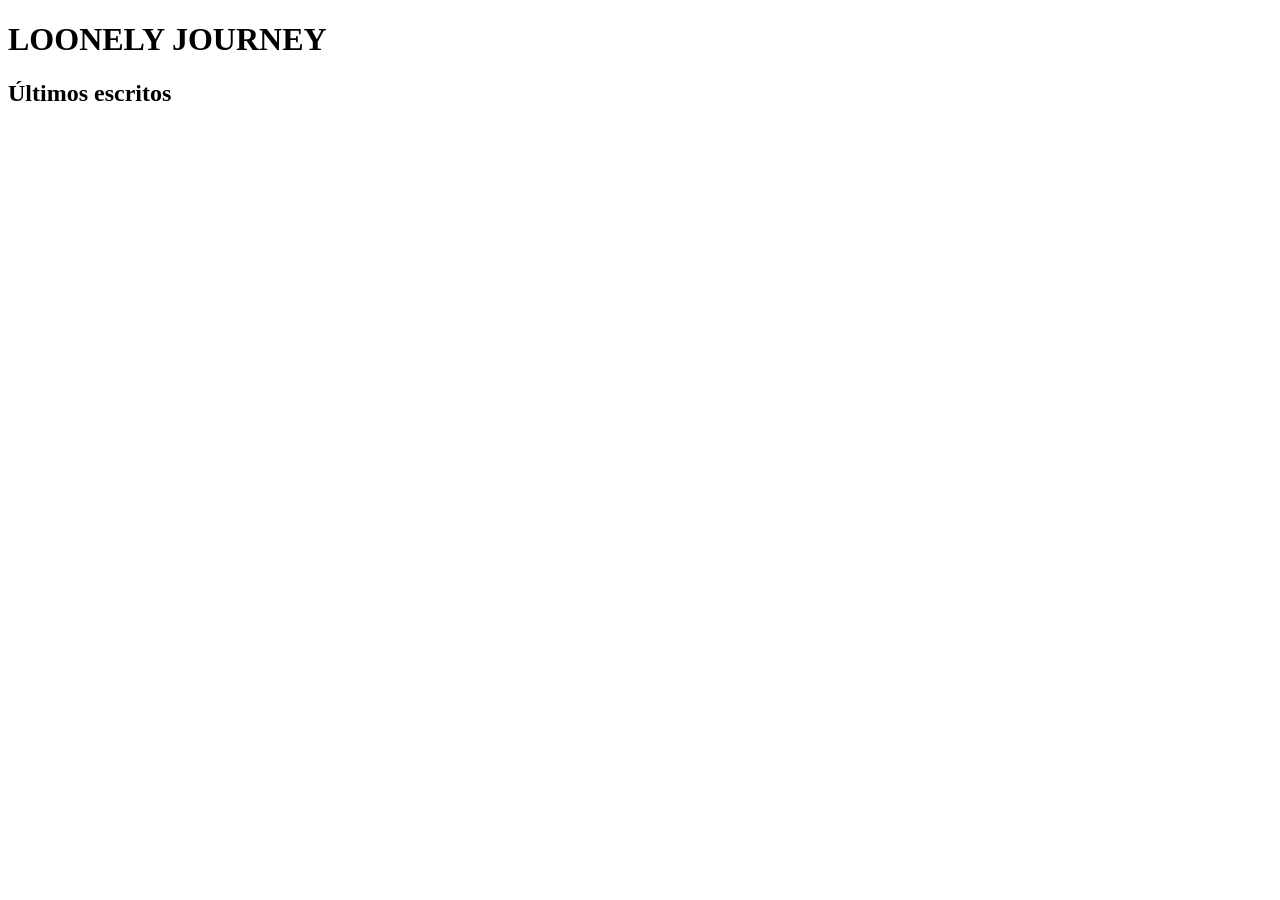
==== index.html @ 9d681a2d "Update index.html" ====
<!DOCTYPE html>
<html lang="es">
<head>
  <meta charset="UTF-8">
  <meta name="viewport" content="width=device-width, initial-scale=1.0">
  <title>Loonely Journey</title>
  <link rel="stylesheet" href="style.css">
</head>
<body>

  <header class="site-header">
    <h1 class="logo-text">LOONELY JOURNEY</h1>
  </header>

  <main class="home-container">
    <h2 class="section-title">Últimos escritos</h2>
    <div id="posts-list" class="posts-list">
      <!-- Aquí más adelante generaremos las tarjetas automáticamente con app.js -->
    </div>
  </main>

</body>
</html>
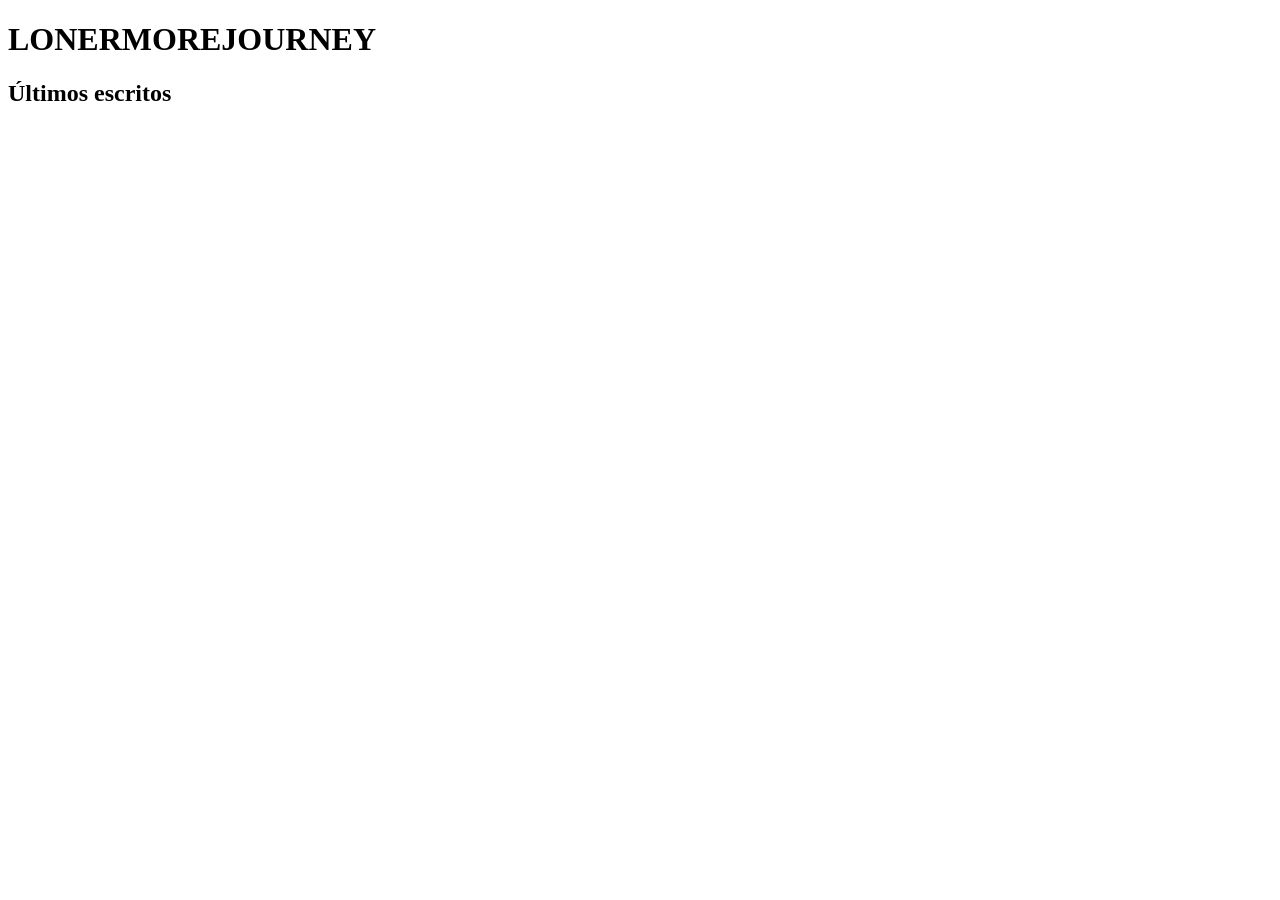
==== commit 666b3608: "Update index.html" ====
--- a/index.html
+++ b/index.html
@@ -3,13 +3,13 @@
 <head>
   <meta charset="UTF-8">
   <meta name="viewport" content="width=device-width, initial-scale=1.0">
-  <title>Loonely Journey</title>
+  <title>Lonermorejourney</title>
   <link rel="stylesheet" href="style.css">
 </head>
 <body>
 
   <header class="site-header">
-    <h1 class="logo-text">LOONELY JOURNEY</h1>
+    <h1 class="logo-text">LONERMOREJOURNEY</h1>
   </header>
 
   <main class="home-container">
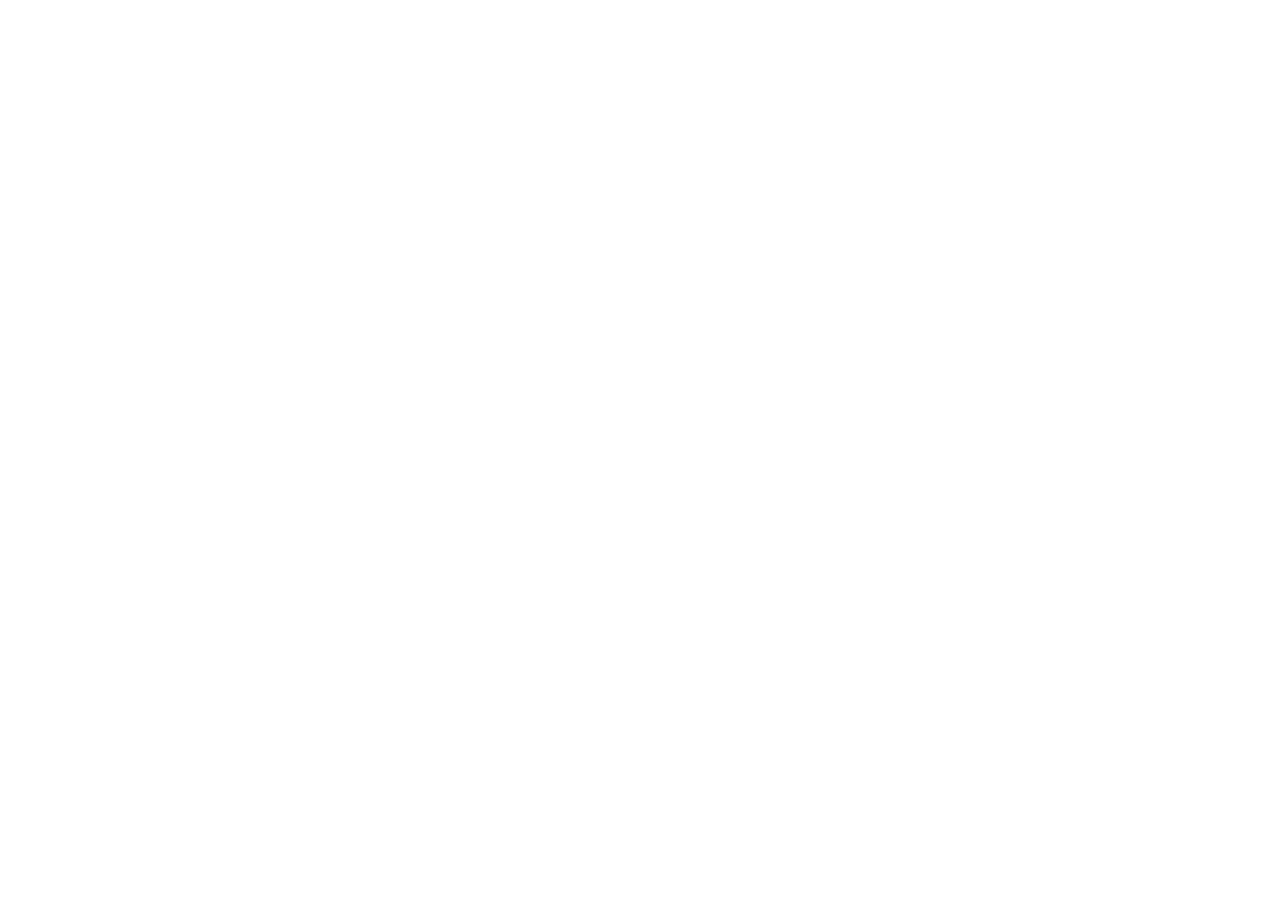
==== commit 8eed28ee: "Update index.html" ====
--- a/index.html
+++ b/index.html
@@ -8,12 +8,7 @@
 </head>
 <body>
 
-  <header class="site-header">
-    <h1 class="logo-text">LONERMOREJOURNEY</h1>
-  </header>
-
   <main class="home-container">
-    <h2 class="section-title">Últimos escritos</h2>
     <div id="posts-list" class="posts-list">
       <!-- Aquí más adelante generaremos las tarjetas automáticamente con app.js -->
     </div>
--- a/style.css
+++ b/style.css
@@ -0,0 +1,45 @@
+/* ============================
+   VARIABLES GENERALES
+   (aquí pondremos los valores reales de Wix cuando los tengas)
+   ============================ */
+:root {
+  --color-fondo: #0d0d0d;
+  --color-texto-principal: #ffffff;
+  --color-texto-secundario: #b3b3b3;
+}
+
+/* ============================
+   RESET BÁSICO
+   ============================ */
+* {
+  margin: 0;
+  padding: 0;
+  box-sizing: border-box;
+}
+
+/* ============================
+   FONDO (igual en PC y móvil)
+   ============================ */
+body {
+  background-image: url("fondo.png");
+  background-size: cover;
+  background-position: center;
+  background-repeat: no-repeat;
+  background-attachment: fixed;
+  min-height: 100vh;
+  color: var(--color-texto-principal);
+}
+
+/* ============================
+   ESTILOS BASE / MÓVIL (mobile-first)
+   ============================ */
+
+
+/* ============================
+   ESTILOS PC (desktop)
+   ============================ */
+@media (min-width: 768px) {
+  body {
+    background-position: center 25%;
+  }
+}
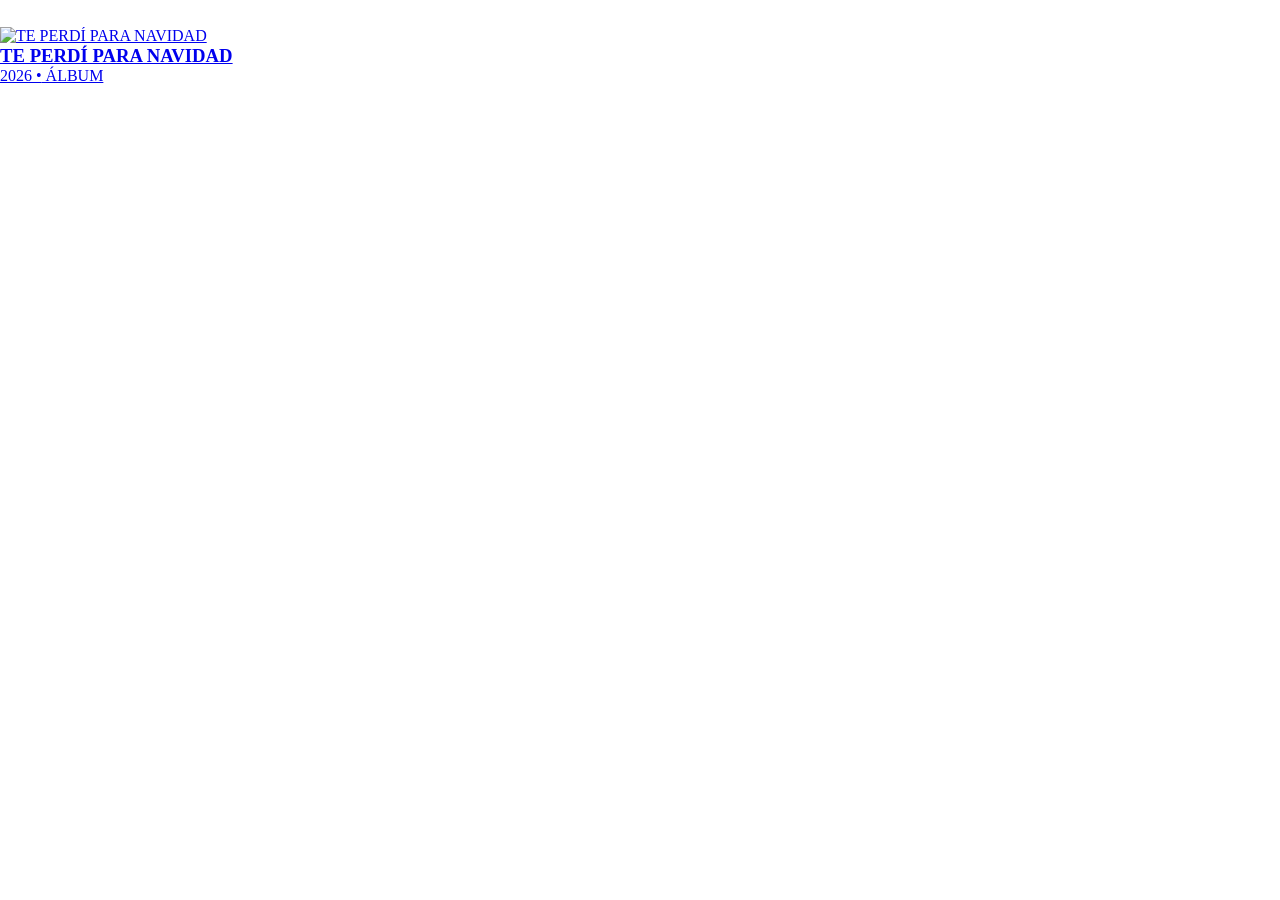
==== commit bc6874d5: "Update index.html" ====
--- a/index.html
+++ b/index.html
@@ -4,13 +4,28 @@
   <meta charset="UTF-8">
   <meta name="viewport" content="width=device-width, initial-scale=1.0">
   <title>Lonermorejourney</title>
+
+  <link rel="stylesheet" href="https://fonts.cdnfonts.com/css/sf-ui-display">
+  <link rel="stylesheet" href="https://fonts.cdnfonts.com/css/proxima-nova-2">
+
   <link rel="stylesheet" href="style.css">
 </head>
 <body>
 
   <main class="home-container">
+    <h2 class="section-title">Últimos escritos</h2>
+
     <div id="posts-list" class="posts-list">
-      <!-- Aquí más adelante generaremos las tarjetas automáticamente con app.js -->
+
+      <!-- POST ESTÁTICO DE PRUEBA -->
+      <a href="#" class="post-card">
+        <img class="post-cover" src="portada.png" alt="TE PERDÍ PARA NAVIDAD">
+        <div class="post-info">
+          <h3 class="post-title">TE PERDÍ PARA NAVIDAD</h3>
+          <p class="post-meta">2026 <span class="dot">•</span> ÁLBUM</p>
+        </div>
+      </a>
+
     </div>
   </main>
 
--- a/style.css
+++ b/style.css
@@ -40,6 +40,6 @@
    ============================ */
 @media (min-width: 768px) {
   body {
-    background-position: center 25%;
+    background-position: center 10%;
   }
 }
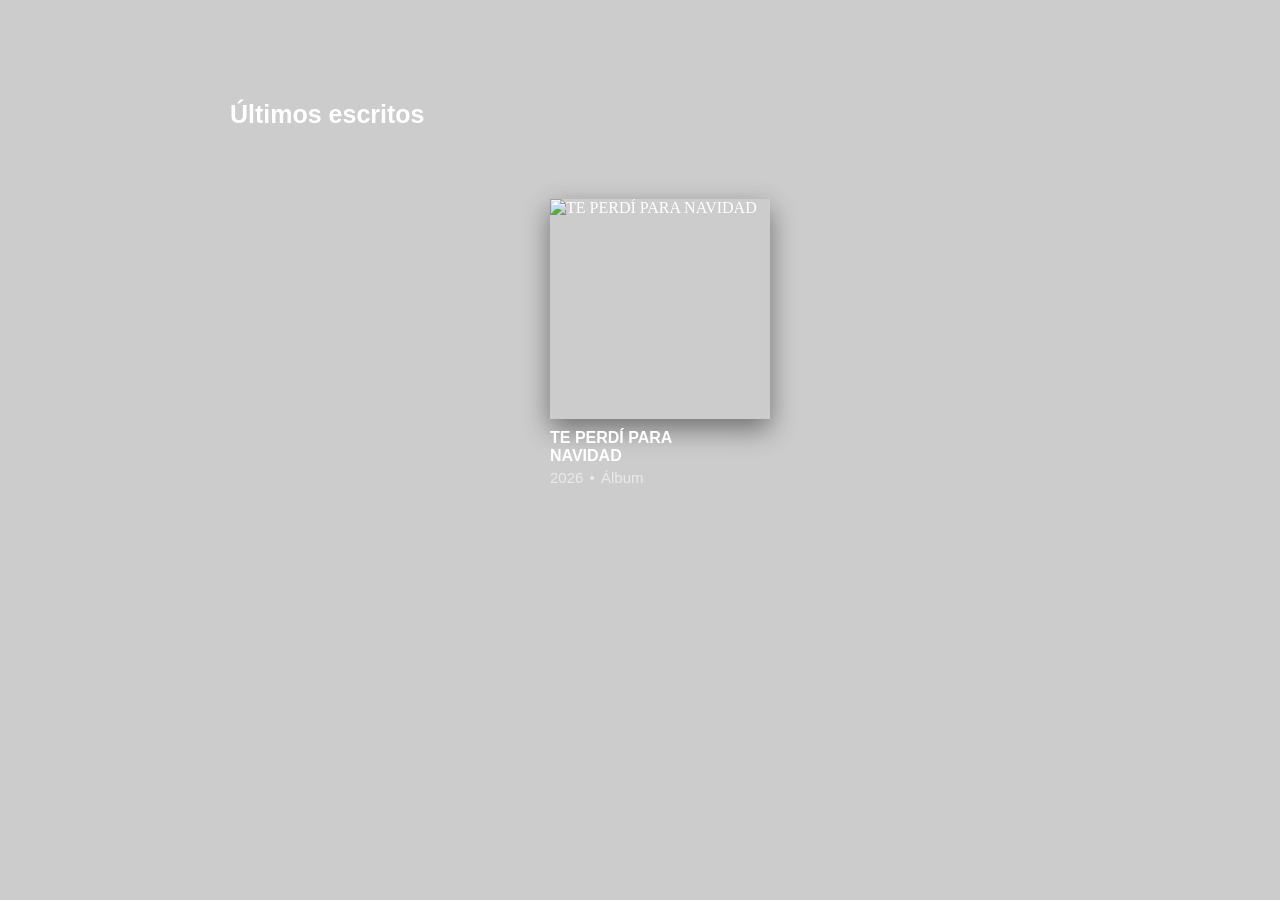
==== commit 5e1c0e03: "Add files via upload" ====
--- a/index.html
+++ b/index.html
@@ -22,7 +22,7 @@
         <img class="post-cover" src="portada.png" alt="TE PERDÍ PARA NAVIDAD">
         <div class="post-info">
           <h3 class="post-title">TE PERDÍ PARA NAVIDAD</h3>
-          <p class="post-meta">2026 <span class="dot">•</span> ÁLBUM</p>
+          <p class="post-meta">2026 <span class="dot">•</span> Álbum</p>
         </div>
       </a>
 
--- a/style.css
+++ b/style.css
@@ -1,11 +1,15 @@
 /* ============================
    VARIABLES GENERALES
-   (aquí pondremos los valores reales de Wix cuando los tengas)
    ============================ */
 :root {
-  --color-fondo: #0d0d0d;
   --color-texto-principal: #ffffff;
-  --color-texto-secundario: #b3b3b3;
+  --color-texto-secundario: #ebeaea;
+
+  --fuente-heavy: 'SF UI Display', sans-serif;
+  --fuente-medium: 'SF UI Display', sans-serif;
+  --fuente-cuerpo: 'Proxima Nova', sans-serif;
+
+  --oscurecimiento-fondo: 0.40; /* 0 = sin oscurecer, 1 = negro total */
 }
 
 /* ============================
@@ -21,7 +25,9 @@
    FONDO (igual en PC y móvil)
    ============================ */
 body {
-  background-image: url("fondo.png");
+  background-image:
+    linear-gradient(rgba(0, 0, 0, var(--oscurecimiento-fondo)), rgba(0, 0, 0, var(--oscurecimiento-fondo))),
+    url("fondo.png");
   background-size: cover;
   background-position: center;
   background-repeat: no-repeat;
@@ -31,15 +37,825 @@
 }
 
 /* ============================
+   ESTRUCTURA GENERAL
+   ============================ */
+.home-container {
+}
+
+.posts-list {
+  display: flex;
+  flex-direction: column;
+  gap: 16px;
+}
+
+.post-card {
+  display: flex;
+  align-items: center;
+  gap: 12px;
+  text-decoration: none;
+  color: inherit;
+}
+
+.post-cover {
+  object-fit: cover;
+  flex-shrink: 0;
+}
+
+.post-meta .dot {
+  margin: 0 2px;
+}
+
+/* ============================
    ESTILOS BASE / MÓVIL (mobile-first)
    ============================ */
-
+.home-container {
+  padding: 10px; /* aquí controlas el padding-left para mover el post hacia los lados */
+}
+
+.section-title {
+  font-family: var(--fuente-heavy);
+  font-weight: 700; /* Bold */
+  font-size: 30px;
+  margin-top: 40px;
+  margin-bottom: 50px;
+}
+
+.post-card {
+  width: 330px; /* limita el ancho para que el texto baje de línea - ajusta a tu gusto */
+}
+
+.post-cover {
+  width: 165px;
+  height: 165px;
+  border-radius: 10px; /* bordes redondeados en móvil */
+  box-shadow: 0 6px 14px rgba(0, 0, 0, 0.4); /* sombra suave para móvil */
+}
+
+.post-title {
+  font-family: var(--fuente-cuerpo); /* Proxima Nova */
+  font-weight: 400;
+  font-size: 18px;
+  margin-top: 20px; /* separación entre imagen y título del post */
+  margin-left: 5px; /* separa el título de la portada */
+}
+
+.post-meta {
+  font-family: var(--fuente-cuerpo); /* Proxima Nova */
+  font-weight: 400;
+  font-size: 17px;
+  color: var(--color-texto-secundario);
+  margin-top: 2px;
+  margin-left: 5px; /* separa la fecha de la portada */
+}
 
 /* ============================
    ESTILOS PC (desktop)
    ============================ */
 @media (min-width: 768px) {
+  :root {
+    --oscurecimiento-fondo: 0.20; /* valor propio para PC, más oscuro */
+  }
+
   body {
-    background-position: center 10%;
-  }
-}
+    background-position: center 2%;
+  }
+
+  .home-container {
+    max-width: 900px;
+    margin: 0 auto;
+    padding-left: 40px;
+    padding-right: 40px;
+  }
+
+  .section-title {
+    margin-top: 90px; /* controla SOLO la posición del título */
+  }
+
+  .posts-list {
+    margin-top: 70px; /* controla SOLO la separación entre título y posts */
+  }
+
+  .section-title {
+    font-weight: 800;
+    font-size: 25px;
+    text-align: left;
+  }
+
+  /* La fila de posts, centrada como grupo en la página */
+  .posts-list {
+    flex-direction: row;
+    flex-wrap: wrap;
+    justify-content: center;
+    gap: 24px;
+  }
+
+  /* Tarjeta vertical: imagen arriba, texto abajo, ALINEADO A LA IZQUIERDA */
+  .post-card {
+    flex-direction: column;
+    align-items: flex-start;
+    text-align: left;
+    width: 180px; /* más grande que antes - valor de prueba */
+  }
+
+  .post-cover {
+    width: 220px;
+    height: 220px;
+    border-radius: 0;
+    box-shadow: 0 10px 25px rgba(0, 0, 0, 0.45); /* sombra suave para PC */
+  }
+
+  .post-title {
+    font-family: var(--fuente-heavy);
+    font-weight: 800;
+    font-size: 16px;
+    margin-top: -2px; /* separación entre el título y el post */
+    margin-left: 0px; /* separa el título de la portada */
+  }
+
+  .post-meta {
+    font-family: var(--fuente-medium);
+    font-weight: 500;
+    font-size: 15px;
+    margin-top: 4px; /* separación entre el título y la fecha */
+    margin-left: 0px; /* separa la fecha de la portada */
+  }
+}/* ============================
+   ÍNDICE DE ÁLBUM / TÍTULO
+   ============================ */
+
+.album-page {
+  padding: 20px;
+}
+
+.album-card {
+  background-color: #ffffff;
+  color: #1a1a1a;
+  border-radius: 20px;
+  padding: 20px;
+  max-width: 700px;
+  margin: 0 auto;
+}
+
+.album-cover {
+  width: 100%;
+  border-radius: 12px;
+  object-fit: cover;
+}
+
+.album-title .reg,
+.poem-title .reg {
+  font-size: 0.5em;
+  vertical-align: super;
+}
+
+.album-avatar {
+  width: 24px;
+  height: 24px;
+  border-radius: 50%;
+  object-fit: cover;
+}
+
+.album-author-row {
+  display: flex;
+  align-items: center;
+  gap: 8px;
+}
+
+.album-meta-desktop {
+  display: none; /* oculto en móvil */
+}
+
+.dot {
+  margin: 0 4px;
+}
+
+.poems-list {
+  display: flex;
+  flex-direction: column;
+}
+
+.poem-item {
+  display: flex;
+  align-items: center;
+  text-decoration: none;
+  color: inherit;
+}
+
+.poem-cover {
+  object-fit: cover;
+  flex-shrink: 0;
+}
+
+.rights-stamp {
+  color: #888;
+}
+
+/* ---------- MÓVIL ---------- */
+.album-tag {
+  display: none; /* en móvil NO se muestra, solo va pegado con la fecha */
+}
+
+.album-header {
+  margin-left: -10px; /* mueve el título y los textos de abajo hacia la izquierda */
+  padding-left: 0;
+}
+
+.album-page {
+  padding: 0; /* sin aire a los lados en móvil */
+}
+
+.album-card {
+  width: 100%;
+  max-width: 100%;
+  margin: 0;
+  margin-top: 30px; /* baja la tarjeta desde arriba - ajusta a tu gusto */
+  border-radius: 24px 24px 0 0; /* redondeado solo arriba, pegada abajo si hace falta */
+}
+
+.album-cover {
+  width: 250px;   /* tamaño de la portada en móvil - ajusta a tu gusto */
+  height: 250px;
+  display: block;
+  margin: 0 auto;  /* la mantiene centrada */
+  border-radius: 0px;
+  object-fit: cover;
+  box-shadow: 0 1px 5px rgba(0, 0, 0, 0.445); /* sombra suave para PC */
+}
+
+.album-title {
+  font-family: var(--fuente-cuerpo);
+  font-weight: 400;
+  font-size: 27px;
+  margin: 10px 0 5px;
+  letter-spacing: -0.07em; /* junta las letras - valor de prueba */
+}
+
+.album-title .reg {
+  font-size: 16px;
+}
+
+.album-genre-count {
+  font-family: var(--fuente-cuerpo);
+  font-size: 16px;
+  color: #1a1919;
+  margin-bottom: 4px;
+}
+
+.dot {
+  margin: 0 2px; /* separación del punto en MÓVIL - ajusta este valor */
+}
+
+.album-indicator-date {
+  font-family: var(--fuente-cuerpo);
+  font-size: 16px;
+  color: #161616;
+  margin-bottom: 8px;
+}
+
+.album-author {
+  font-family: var(--fuente-cuerpo);
+  font-size: 16px;
+}
+
+.album-avatar {
+  width: 35px;
+  height: 35px;
+  border-radius: 50%;
+  object-fit: cover;
+}
+
+.poem-item {
+  gap: 12px;
+  margin: 12px 0;
+}
+
+.poem-cover {
+  width: 54px;
+  height: 54px;
+  border-radius: 13px;
+  box-shadow: 0 2px 5px rgba(0, 0, 0, 0.445); /* sombra suave para movil */
+}
+
+.poem-title {
+  font-family: var(--fuente-cuerpo);
+  font-weight: 500;
+  font-size: 23px;
+  letter-spacing: -0.06px; /* junta las letras - valor de prueba */
+}
+
+.poem-title .reg {
+  font-size: 12px;
+}
+
+.poems-list {
+  display: flex;
+  flex-direction: column;
+  margin-top: 16px; /* separación en móvil */
+  margin-left: -10px;
+}
+
+.rights-stamp {
+  font-family: var(--fuente-cuerpo);
+  font-size: 16px;
+  color: #161616;
+  margin-top: 40px;
+  margin-bottom: 15px;
+  margin-left: -5px;
+}
+
+/* ---------- PC (desktop) ---------- */
+@media (min-width: 768px) {
+
+  .album-card {
+    max-width: 1200px; /* tarjeta mucho más ancha */
+    padding: 32px;
+    border-radius: 0px;
+    margin: 0 auto; /* se centra en PC, a diferencia de móvil que va pegada */
+  }
+
+  .album-page {
+    min-height: 100vh;
+    display: flex;
+    align-items: flex-start;
+    justify-content: center;
+    padding-top: 60px;
+    padding-bottom: 60px;
+  }
+
+  /* portada + texto en fila, uno junto al otro */
+  .album-top {
+    display: flex;
+    flex-direction: row;
+    align-items: flex-start;
+    gap: 20px;
+  }
+
+  .album-cover {
+    width: 240px;
+    height: 240px;
+    flex-shrink: 0;
+    margin: 0;
+    margin-bottom: 0;
+    border-radius: 0px;
+    box-shadow: 0 3px 5px rgba(0, 0, 0, 0.445); /* sombra suave para PC */
+  }
+
+  .album-header {
+    display: flex;
+    flex-direction: column;
+    justify-content: center;
+    padding-top: 90px; /* baja el texto sin mover la imagen */
+    margin-left: 0px; /* mueve el título y los textos de abajo hacia la izquierda */
+  }
+
+  .dot {
+    margin: 0 1px; /* separación del punto en PC - ajusta este valor por separado */
+  }
+
+  .album-meta-mobile {
+    display: none;
+  }
+
+  .album-meta-desktop {
+    display: flex;
+    align-items: center;
+    gap: 8px;
+  }
+
+  .album-tag {
+    display: block; /* aquí SÍ se muestra */
+    font-family: var(--fuente-cuerpo);
+    font-weight: 600;
+    font-size: 16px;
+    color: #131313;
+    margin-bottom: 9px;
+  }
+
+  .album-title {
+    font-family: var(--fuente-medium);
+    font-weight: 900;
+    font-size: 49px;
+    margin: 0 0 8px;
+  }
+
+  .album-title .reg {
+  font-size: 16px;
+}
+
+  .album-avatar {
+    width: 35px; /* tamaño propio en PC, ajusta a tu gusto */
+    height: 35px;
+    margin-top: -5px;
+  }
+
+  .album-meta-desktop-text {
+    font-family: var(--fuente-cuerpo);
+    font-weight: 600;
+    font-size: 17px;
+    margin-top: -5px;
+    color: #252525;
+  }
+
+  .poem-item {
+    gap: 20px;
+    margin: 10px 0;
+  }
+
+  .poem-cover {
+    width: 50px;
+    height: 50px;
+    border-radius: 10px;
+    box-shadow: 0 3px 5px rgba(0, 0, 0, 0.445); /* sombra suave para PC */
+  }
+
+  .poem-title {
+    font-family: var(--fuente-cuerpo);
+    font-weight: 400;
+    font-size: 25px;
+  }
+
+  .poem-title .reg {
+  font-size: 20px;
+}
+
+  .poems-list {
+    margin-top: 55px; /* separación propia en PC */
+    margin-bottom: 35px;
+    margin-left: 0;
+  }
+
+  .rights-stamp {
+    font-family: var(--fuente-cuerpo);
+    font-size: 15px;
+    margin-left: 0px;
+    margin-top: 50px;
+    margin-bottom: -5px;
+    color: #252525;
+  }
+}/* ==========================================================
+   1. ESTILOS BASE Y COMUNES
+   ================================================---------- */
+.reproductor-page {
+  box-sizing: border-box;
+}
+
+.player-card {
+  background-color: #ffffff;
+  color: #1a1a1a;
+  box-sizing: border-box;
+}
+
+.back-link {
+  text-decoration: underline;
+  color: #1a1a1a;
+  font-family: var(--fuente-cuerpo);
+}
+
+.player-content-wrapper {
+  display: flex;
+}
+
+.player-cover {
+  width: 100%;
+  object-fit: cover;
+}
+
+/* El título y el disco van juntos y pegados */
+/* La fila del título vuelve a ser un bloque normal que ocupa su espacio sin romper la tarjeta */
+.player-title-row {
+  display: block;
+  width: 100%;
+  margin-bottom: 0; /* O el margen que tuviera */
+}
+
+/* El título mantiene tu fuente, peso y tamaño exactos que ya tenías */
+.player-poem-title {
+  font-family: var(--fuente-cuerpo);
+  font-weight: 700;
+  margin: 0;
+  display: inline; /* Permite que el texto fluya de forma natural */
+}
+
+/* El icono del disco se queda pegado a la última palabra sin alterar la línea */
+.disc-icon {
+  color: #555;
+  display: inline-block;
+  align-items: center;
+  margin-left: 6px;       /* Espacio justo entre el texto y el disco */
+  vertical-align: middle; /* Lo clava a la altura de las letras */
+  flex-shrink: 0;
+  transform: scale(1.4);
+}
+
+.player-author,
+.player-meta {
+  font-family: var(--fuente-cuerpo);
+  color: #302f2f;
+}
+
+.player-controls {
+  display: flex;
+  align-items: center;
+}
+
+.ctrl-btn {
+  background: none;
+  border: none;
+  cursor: pointer;
+  color: #363636;
+  padding: 0;
+  display: flex;
+  align-items: center;
+}
+
+.ctrl-share {
+  margin-left: auto;
+}
+
+.poem-title-reading {
+  font-family: 'Times New Roman', Times, serif;
+  font-weight: 700;
+}
+
+.poem-body {
+  font-family: 'Times New Roman', Times, serif;
+  font-weight: 400;
+  line-height: 1.6;
+}
+
+.poem-body p {
+  margin-bottom: 20px;
+}
+
+.rights-stamp {
+  font-family: var(--fuente-cuerpo);
+  color: #888;
+}
+
+
+/* ==========================================================
+   VALORES ESPECÍFICOS PARA MÓVIL (Pegada a los lados, con espacio arriba y bordes redondeados)
+   ================================================---------- */
+@media (max-width: 767px) {
+  .reproductor-page {
+    padding: 20px 0 0 0; /* Espacio arriba para que no pegue al tope, 0 a los lados */
+    min-height: auto;
+  }
+
+  .player-card {
+  width: 100%;
+  margin: 0;
+  padding: 16px;
+  padding-bottom: 45px; /* Espacio para que el texto inferior no pise el poema */
+  border-radius: 20px 20px 0 0; /* Recupera los bordes redondeados arriba */
+  min-height: auto;
+  position: relative; /* Ancla los derechos al fondo de esta tarjeta */
+}
+
+  .back-link {
+    display: block;
+    text-align: center;
+    font-size: 17px;
+    margin-top: -10px;
+    margin-bottom: 5px;
+  }
+
+  .player-content-wrapper {
+    flex-direction: column;
+  }
+
+  .player-left {
+    width: 100%;
+    display: flex;
+    flex-direction: column;
+    /* Ojo: SIN align-items: center aquí para que los textos NO se muevan */
+  }
+
+  .player-cover {
+    width: 377px;           /* Pon aquí tus píxeles exactos de ancho */
+    height: 377px;          /* Pon aquí tus píxeles exactos de alto */
+    object-fit: cover;
+    background-color: transparent;
+    border-radius: 0px;
+    align-self: center;     /* <-- ESTO CENTRA ÚNICAMENTE LA IMAGEN Y DEJA LOS TEXTOS A LA IZQUIERDA */
+    margin-bottom: 12px;
+    display: block;
+    box-shadow: 0 2px 5px rgba(0, 0, 0, 0.445); /* sombra suave para PC */
+  }
+
+  .player-poem-title {
+    font-size: 24px;
+    font-weight: 500;
+    font-family: var(--fuente-cuerpo);
+  }
+
+  .player-author {
+    font-size: 20px;
+    margin-bottom: 12px;
+    color: #696969;
+  }
+
+  .player-meta {
+    font-size: 18px;
+    margin-bottom: 11px;
+    order: 2;
+    margin-left: -5px;
+  }
+
+  .player-controls {
+    gap: 10px;
+    margin-bottom: 13px;
+    order: 1;
+  }
+
+  .ctrl-btn svg {
+    width: 50px;  /* Cambia esto al tamaño que quieras */
+    height: 50px; /* Cambia esto al tamaño que quieras */
+  }
+
+  .poem-origin-tag {
+    display: none;
+  }
+
+  .poem-title-reading {
+    font-size: 24px;
+    margin-bottom: 20px;
+    margin-left: -5px;
+  }
+
+  .poem-body {
+    font-size: 18px;
+    margin-bottom: 50px;
+    margin-left: -5px;
+    line-height: 1.2; /* Prueba con un valor suave como 1.5 o 1.6 en lugar de subirlo mucho */
+  }
+
+  .player-left .rights-stamp {
+  position: absolute;
+  bottom: 16px;
+  left: 16px;
+  font-size: 17px;
+  text-align: left;
+  margin-top: 0;
+  color: #2e2e2e;
+}
+}
+
+
+/* ==========================================================
+   VALORES ESPECÍFICOS PARA PC / DESKTOP (Cuadrada y completa)
+   ================================================---------- */
+@media (min-width: 768px) {
+  .reproductor-page {
+    padding: 40px 20px;
+    min-height: 100vh;
+    display: flex;
+    justify-content: center;
+    align-items: center;
+  }
+
+  .player-card {
+    max-width: 1120px;
+    width: 100%;
+    margin: 0 auto;
+    padding: 7px 40px 25px 25px;
+    border-radius: 0px;
+    box-shadow: 0 10px 30px rgba(0,0,0,0.15);
+    background-color: #ffffff;
+  }
+
+  .back-link {
+    display: block;
+    text-align: center;
+    font-size: 18px;
+    margin-bottom: 10px;
+  }
+
+  .player-content-wrapper {
+    display: flex;
+    flex-direction: row;
+    gap: 40px;
+    min-height: 680px; /* <--- PON ESTO EN SU LUGAR */
+  }
+
+  .player-left {
+  display: flex;
+  flex-direction: column;
+  width: 490px;
+  flex-shrink: 0;
+  height: auto; /* <--- Único añadido para que la caja crezca con el texto */
+  padding-bottom: 0px; /* <--- Esto deja un margen interior fijo abajo para que el texto nunca toque el borde */
+}
+
+  /* Portada en PC */
+  .player-cover {
+    width: 510px;           /* Ancho fijo exacto en píxeles */
+    height: 510px;          /* Alto fijo exacto en píxeles */
+    object-fit: cover;
+    background-color: transparent;
+    border-radius: 0;
+    margin-bottom: 12px;
+    display: block;
+    box-shadow: 0 3px 5px rgba(14, 14, 14, 0.445); /* sombra suave para PC */
+  }
+
+  .player-poem-title {
+    font-size: 30px;
+    font-family: var(--fuente-heavy);
+    font-weight: 800;
+    display: inline-block;       /* Obligatorio para que la altura responda al transform */
+    transform: scaleY(0.93);     /* <-- AQUÍ CONTROLAS LA ALTURA VERTICAL (prueba con 0.80, 0.85... menor número = más compacta/aplastada) */
+    transform-origin: left center; /* Mantiene la base fija a la izquierda */
+  }
+
+  .player-author {
+  font-size: 18px;
+  margin-top: 0px;    /* Espacio que lo separa del título de arriba */
+  margin-bottom: 4px; /* Espacio que lo separa de la fecha de abajo */
+}
+
+.player-meta {
+  font-size: 17px;
+  margin-top: 0px;    /* Espacio arriba de la fecha */
+  margin-bottom: 5px; /* Espacio abajo para separarlo de los controles */
+}
+
+  .player-controls {
+    gap: 2px;
+    margin-top: 4px;
+    margin-bottom: 0;
+  }
+
+  .ctrl-btn svg {
+    width: 45px;  /* Cambia esto al tamaño que quieras */
+    height: 45px; /* Cambia esto al tamaño que quieras */
+  }
+
+  .player-left .rights-stamp {
+    color: #3d3d3d;
+    margin-top: 15px;
+    margin-bottom: 0px; 
+    font-size: 15px;
+    text-align: left;
+    position: static !important; /* <--- SIN ESTO, SEGUIRÁ SALIÉNDOSE */
+  }
+
+  .poem-reading {
+    display: flex;
+    flex-direction: column;
+    height: 100%;
+    min-width: 0;
+  }
+
+  .poem-origin-tag {
+    display: block;
+    font-family: var(--fuente-cuerpo); /* <-- ¡AQUÍ ESTABA EL FALLO! FALTABA ESTO */
+    font-size: 14px;
+    font-weight: 300;
+    color: #070707;
+    margin-top: 10px;
+    margin-bottom: -5px;
+  }
+
+  .poem-scroll {
+    flex: 1;                /* Ocupa exactamente el espacio libre restante hacia abajo */
+    min-height: 0;          /* Obligatorio para que aparezca la barra deslizante */
+    overflow-y: auto;
+    padding-right: 14px;
+    font-size: 16px;        /* <-- Cambia aquí el tamaño de la letra del poema */
+    line-height: 1.6;       /* <-- Cambia aquí el espaciado entre líneas */
+  }
+
+  .poem-title-reading {
+    font-size: 30px;
+    margin-bottom: 14px;
+  }
+
+  .poem-body {
+    font-size: 22px;
+    line-height: 1.2; /* Prueba con un valor suave como 1.5 o 1.6 en lugar de subirlo mucho */
+  }
+
+  .disc-icon {
+  position: relative;
+  top: -5px;
+  transform: scaleY(1);     /* <-- AQUÍ CONTROLAS LA ALTURA VERTICAL (prueba con 0.80, 0.85... menor número = más compacta/aplastada) */
+  transform: scale(1.6);
+}
+}/* ==========================================================
+   ANIMACIÓN DEL DISCO DE VINILO
+   ========================================================== */
+@keyframes spin {
+  from {
+    transform: rotate(0deg);
+  }
+  to {
+    transform: rotate(360deg);
+  }
+}
+
+.disc-icon svg.spin {
+  animation: spin 8s linear infinite;
+  transform-origin: center;
+}
+
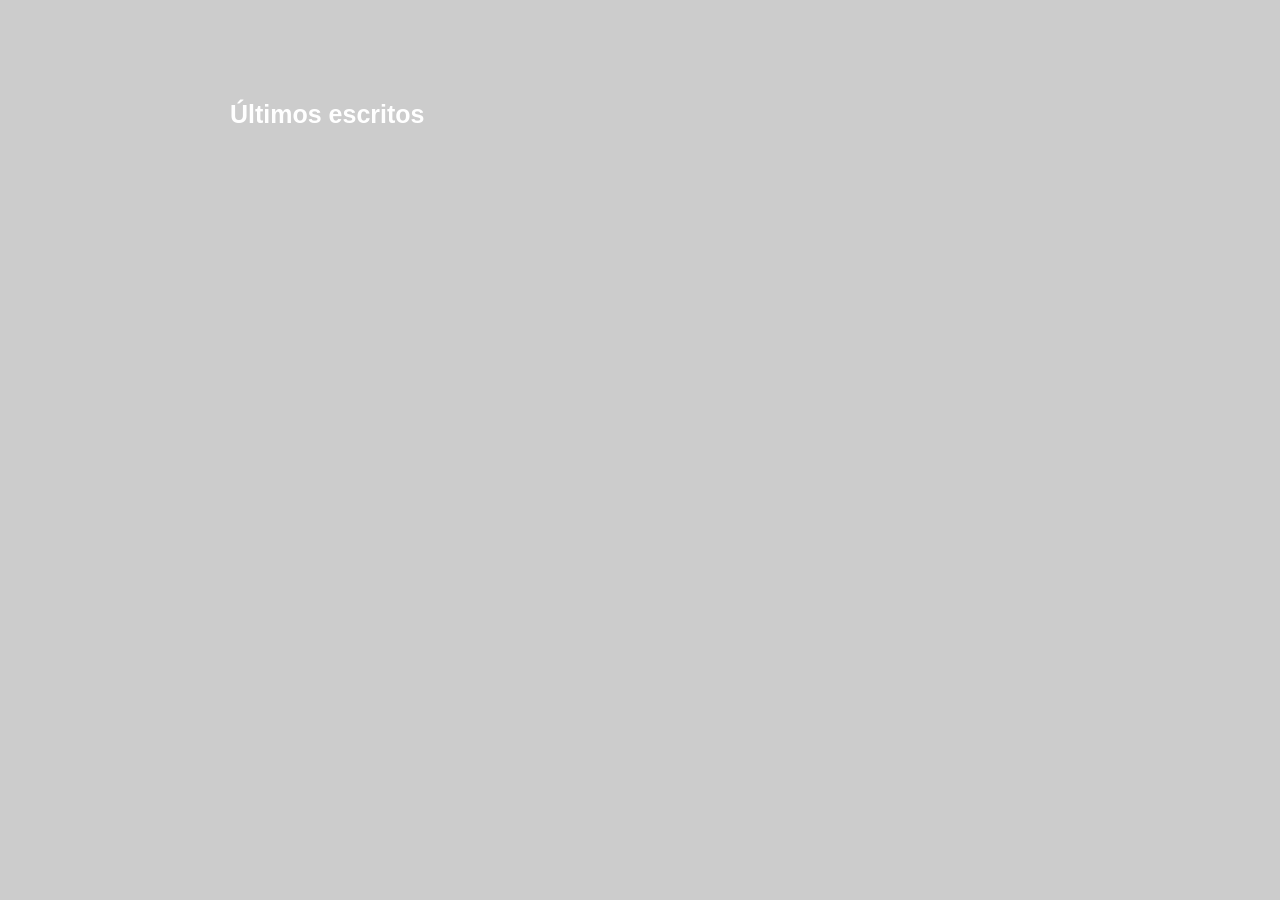
==== commit 57e41d32: "Update index.html" ====
--- a/index.html
+++ b/index.html
@@ -16,18 +16,51 @@
     <h2 class="section-title">Últimos escritos</h2>
 
     <div id="posts-list" class="posts-list">
-
-      <!-- POST ESTÁTICO DE PRUEBA -->
-      <a href="#" class="post-card">
-        <img class="post-cover" src="portada.png" alt="TE PERDÍ PARA NAVIDAD">
-        <div class="post-info">
-          <h3 class="post-title">TE PERDÍ PARA NAVIDAD</h3>
-          <p class="post-meta">2026 <span class="dot">•</span> Álbum</p>
-        </div>
-      </a>
-
+      <!-- Los posts se inyectarán dinámicamente aquí -->
     </div>
   </main>
 
+  <script>
+    document.addEventListener("DOMContentLoaded", async () => {
+        try {
+            const response = await fetch('posts.json');
+            const posts = await response.json();
+
+            const container = document.getElementById('posts-list');
+            container.innerHTML = '';
+
+            if (!posts || posts.length === 0) return;
+
+            posts.forEach((post, index) => {
+                const card = document.createElement('a');
+                card.href = `obra.html?id=${index}`;
+                card.className = 'post-card';
+
+                const portada = post.imagen ? post.imagen : 'portada.png';
+                const tipoTexto = post.tipo === 'individual' ? 'Título' : 'Álbum';
+                
+                // Extraer el año de la fecha registrada
+                let anio = new Date().getFullYear();
+                if (post.fecha) {
+                    const partesFecha = post.fecha.split(' ');
+                    anio = partesFecha[partesFecha.length - 1] || anio;
+                }
+
+                card.innerHTML = `
+                    <img class="post-cover" src="${portada}" alt="${post.titulo}">
+                    <div class="post-info">
+                        <h3 class="post-title">${post.titulo}</h3>
+                        <p class="post-meta">${anio} <span class="dot">•</span> ${tipoTexto}</p>
+                    </div>
+                `;
+
+                container.appendChild(card);
+            });
+
+        } catch (error) {
+            console.error("Error al cargar los posts en el index:", error);
+        }
+    });
+  </script>
 </body>
 </html>
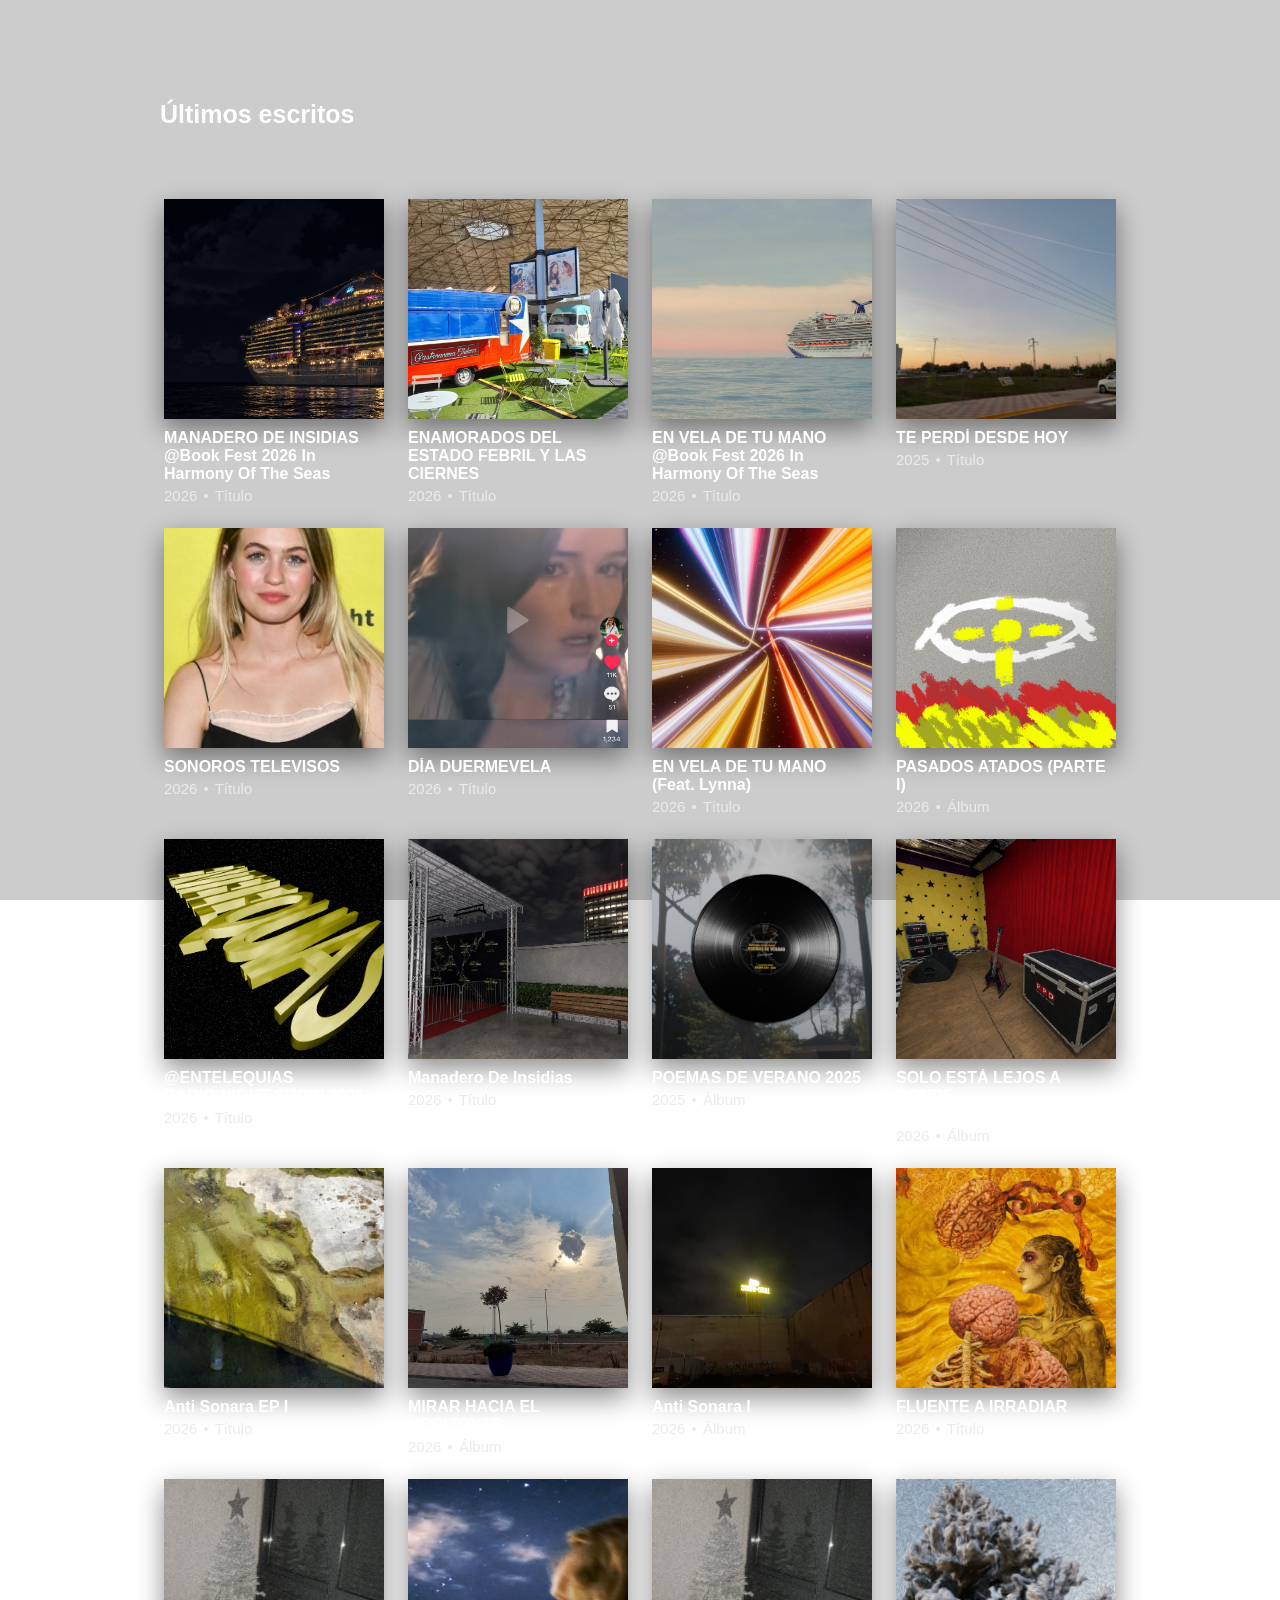
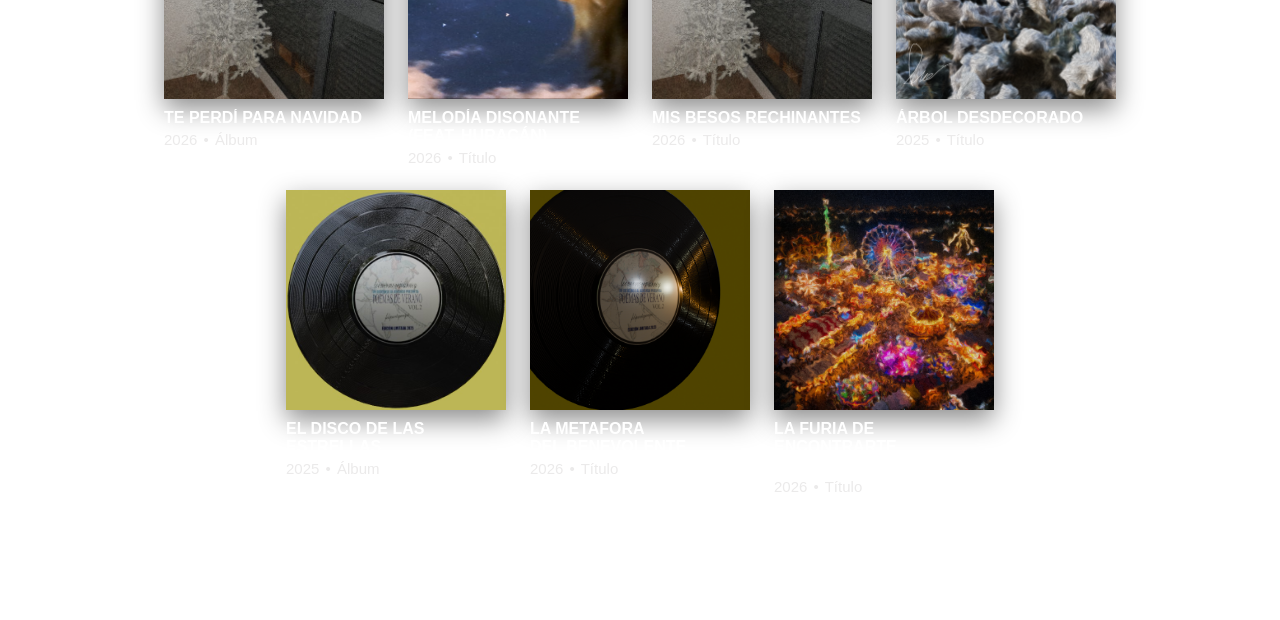
==== commit 6f6dcaf0: "Add files via upload" ====
--- a/index.html
+++ b/index.html
@@ -19,9 +19,13 @@
       <!-- Los posts se inyectarán dinámicamente aquí -->
     </div>
   </main>
+  <footer class="site-footer">
+  <p>LONERMOREJOURNEY OFFICIAL COMMUNITY<br><span id="footer-year"></span> ALL RIGHTS RESERVED®</p>
+</footer>
 
   <script>
     document.addEventListener("DOMContentLoaded", async () => {
+        document.getElementById('footer-year').textContent = new Date().getFullYear();
         try {
             const response = await fetch('posts.json');
             const posts = await response.json();
@@ -31,25 +35,36 @@
 
             if (!posts || posts.length === 0) return;
 
-            posts.forEach((post, index) => {
+            // 1. Ocultar del feed lo que esté en borrador / preparado (publicado: false)
+            const postsPublicados = posts.filter(post => post.publicado !== false);
+
+            postsPublicados.forEach((post, index) => {
                 const card = document.createElement('a');
-                card.href = `obra.html?id=${index}`;
+                
+                // 2. Enlazar por ID/slug dinámico en lugar de índice numérico
+                const postId = post.id || post.slug || index;
+                card.href = `obra.html?id=${postId}`;
                 card.className = 'post-card';
 
-                const portada = post.imagen ? post.imagen : 'portada.png';
+                const titulo = post.titulo || post.nombre || 'Sin título';
+                const portada = post.portada || post.imagen || 'portada.png';
                 const tipoTexto = post.tipo === 'individual' ? 'Título' : 'Álbum';
                 
-                // Extraer el año de la fecha registrada
+                // 3. Soporte de fecha para formato objeto {dia, mes, año} o cadena de texto
                 let anio = new Date().getFullYear();
                 if (post.fecha) {
-                    const partesFecha = post.fecha.split(' ');
-                    anio = partesFecha[partesFecha.length - 1] || anio;
+                    if (typeof post.fecha === 'object' && post.fecha.año) {
+                        anio = post.fecha.año;
+                    } else if (typeof post.fecha === 'string') {
+                        const partesFecha = post.fecha.split(' ');
+                        anio = partesFecha[partesFecha.length - 1] || anio;
+                    }
                 }
 
                 card.innerHTML = `
-                    <img class="post-cover" src="${portada}" alt="${post.titulo}">
+                    <img class="post-cover" src="${portada}" alt="${titulo}">
                     <div class="post-info">
-                        <h3 class="post-title">${post.titulo}</h3>
+                        <h3 class="post-title">${titulo}</h3>
                         <p class="post-meta">${anio} <span class="dot">•</span> ${tipoTexto}</p>
                     </div>
                 `;
--- a/style.css
+++ b/style.css
@@ -19,8 +19,12 @@
   margin: 0;
   padding: 0;
   box-sizing: border-box;
-}
-
+  -webkit-tap-highlight-color: transparent; /* Elimina el recuadro azul al tocar en móvil */
+}
+/* Mantiene la flecha normal del ratón sobre los textos */
+body, h1, h2, h3, p, span {
+  cursor: default;
+}
 /* ============================
    FONDO (igual en PC y móvil)
    ============================ */
@@ -93,10 +97,15 @@
 
 .post-title {
   font-family: var(--fuente-cuerpo); /* Proxima Nova */
-  font-weight: 400;
+  font-weight: 700;
   font-size: 18px;
   margin-top: 20px; /* separación entre imagen y título del post */
   margin-left: 5px; /* separa el título de la portada */
+  white-space: pre-line;
+  display: -webkit-box;
+  -webkit-box-orient: vertical;
+  -webkit-line-clamp: 3;
+  overflow: hidden;
 }
 
 .post-meta {
@@ -121,7 +130,7 @@
   }
 
   .home-container {
-    max-width: 900px;
+    max-width: 1040px;
     margin: 0 auto;
     padding-left: 40px;
     padding-right: 40px;
@@ -154,7 +163,7 @@
     flex-direction: column;
     align-items: flex-start;
     text-align: left;
-    width: 180px; /* más grande que antes - valor de prueba */
+    width: 220px; /* más grande que antes - valor de prueba */
   }
 
   .post-cover {
@@ -269,7 +278,7 @@
   max-width: 100%;
   margin: 0;
   margin-top: 30px; /* baja la tarjeta desde arriba - ajusta a tu gusto */
-  border-radius: 24px 24px 0 0; /* redondeado solo arriba, pegada abajo si hace falta */
+  border-radius: 25px 25px 25px 25px; /* redondeado solo arriba, pegada abajo si hace falta */
 }
 
 .album-cover {
@@ -284,10 +293,11 @@
 
 .album-title {
   font-family: var(--fuente-cuerpo);
-  font-weight: 400;
+  font-weight: 700;
   font-size: 27px;
   margin: 10px 0 5px;
-  letter-spacing: -0.07em; /* junta las letras - valor de prueba */
+  letter-spacing: -0.08em; /* junta las letras - valor de prueba */
+  white-space: pre-line; /* Permite saltos de línea con ENTER */
 }
 
 .album-title .reg {
@@ -296,7 +306,7 @@
 
 .album-genre-count {
   font-family: var(--fuente-cuerpo);
-  font-size: 16px;
+  font-size: 18px;
   color: #1a1919;
   margin-bottom: 4px;
 }
@@ -307,14 +317,14 @@
 
 .album-indicator-date {
   font-family: var(--fuente-cuerpo);
-  font-size: 16px;
+  font-size: 18px;
   color: #161616;
   margin-bottom: 8px;
 }
 
 .album-author {
   font-family: var(--fuente-cuerpo);
-  font-size: 16px;
+  font-size: 18px;
 }
 
 .album-avatar {
@@ -339,8 +349,14 @@
 .poem-title {
   font-family: var(--fuente-cuerpo);
   font-weight: 500;
-  font-size: 23px;
-  letter-spacing: -0.06px; /* junta las letras - valor de prueba */
+  font-size: 24px;
+  line-height: 1;
+  letter-spacing: -0.06em; /* junta las letras - valor de prueba */
+  white-space: pre-line; /* Permite saltos de línea con ENTER */
+  display: -webkit-box;
+  -webkit-box-orient: vertical;
+  -webkit-line-clamp: 2;
+  overflow: hidden;
 }
 
 .poem-title .reg {
@@ -403,11 +419,13 @@
   .album-header {
     display: flex;
     flex-direction: column;
-    justify-content: center;
-    padding-top: 90px; /* baja el texto sin mover la imagen */
-    margin-left: 0px; /* mueve el título y los textos de abajo hacia la izquierda */
-  }
-
+    justify-content: flex-end; /* Sujeta los metadatos en su suelo fijo */
+    height: 240px;             /* Mide exactamente lo mismo que la portada */
+    padding-top: 0px;          /* Quitamos el empuje forzado de arriba */
+    padding-bottom: 12px;      /* Clava los metadatos a la altura exacta de la Imagen 1 */
+    margin-left: 0px;
+  }
+  
   .dot {
     margin: 0 1px; /* separación del punto en PC - ajusta este valor por separado */
   }
@@ -434,13 +452,17 @@
   .album-title {
     font-family: var(--fuente-medium);
     font-weight: 900;
-    font-size: 49px;
+    font-size: 60px;
     margin: 0 0 8px;
-  }
-
+    letter-spacing: -0.07em; /* junta las letras - valor de prueba */
+  }
+  .album-title.titulo-reducido {
+    font-size: 38px;
+    line-height: 1.05;
+  }
   .album-title .reg {
-  font-size: 16px;
-}
+    font-size: 16px;
+  }
 
   .album-avatar {
     width: 35px; /* tamaño propio en PC, ajusta a tu gusto */
@@ -462,8 +484,8 @@
   }
 
   .poem-cover {
-    width: 50px;
-    height: 50px;
+    width: 55px;
+    height: 55px;
     border-radius: 10px;
     box-shadow: 0 3px 5px rgba(0, 0, 0, 0.445); /* sombra suave para PC */
   }
@@ -472,11 +494,12 @@
     font-family: var(--fuente-cuerpo);
     font-weight: 400;
     font-size: 25px;
+    line-height: 0.9;
   }
 
   .poem-title .reg {
-  font-size: 20px;
-}
+    font-size: 20px;
+  }
 
   .poems-list {
     margin-top: 55px; /* separación propia en PC */
@@ -534,6 +557,11 @@
   font-weight: 700;
   margin: 0;
   display: inline; /* Permite que el texto fluya de forma natural */
+}
+
+/* Solo el texto del título permite saltos sin expulsar al disco ni crear huecos */
+#poem-title-text {
+  white-space: pre-line;
 }
 
 /* El icono del disco se queda pegado a la última palabra sin alterar la línea */
@@ -575,6 +603,7 @@
 .poem-title-reading {
   font-family: 'Times New Roman', Times, serif;
   font-weight: 700;
+  white-space: pre-line; /* Permite saltos de línea con ENTER */
 }
 
 .poem-body {
@@ -644,8 +673,9 @@
   }
 
   .player-poem-title {
-    font-size: 24px;
-    font-weight: 500;
+    font-size: 25px;
+    font-weight: 700;
+    letter-spacing: -0.08em; /* junta las letras - valor de prueba */
     font-family: var(--fuente-cuerpo);
   }
 
@@ -736,16 +766,17 @@
     flex-direction: row;
     gap: 40px;
     min-height: 680px; /* <--- PON ESTO EN SU LUGAR */
+    align-items: stretch;
   }
 
   .player-left {
-  display: flex;
-  flex-direction: column;
-  width: 490px;
-  flex-shrink: 0;
-  height: auto; /* <--- Único añadido para que la caja crezca con el texto */
-  padding-bottom: 0px; /* <--- Esto deja un margen interior fijo abajo para que el texto nunca toque el borde */
-}
+    display: flex;
+    flex-direction: column;
+    width: 490px;
+    flex-shrink: 0;
+    height: auto; /* <--- Único añadido para que la caja crezca con el texto */
+    padding-bottom: 0px; /* <--- Esto deja un margen interior fijo abajo para que el texto nunca toque el borde */
+  }
 
   /* Portada en PC */
   .player-cover {
@@ -769,16 +800,16 @@
   }
 
   .player-author {
-  font-size: 18px;
-  margin-top: 0px;    /* Espacio que lo separa del título de arriba */
-  margin-bottom: 4px; /* Espacio que lo separa de la fecha de abajo */
-}
-
-.player-meta {
-  font-size: 17px;
-  margin-top: 0px;    /* Espacio arriba de la fecha */
-  margin-bottom: 5px; /* Espacio abajo para separarlo de los controles */
-}
+    font-size: 18px;
+    margin-top: 0px;    /* Espacio que lo separa del título de arriba */
+    margin-bottom: 4px; /* Espacio que lo separa de la fecha de abajo */
+  }
+
+  .player-meta {
+    font-size: 17px;
+    margin-top: 0px;    /* Espacio arriba de la fecha */
+    margin-bottom: 5px; /* Espacio abajo para separarlo de los controles */
+  }
 
   .player-controls {
     gap: 2px;
@@ -801,10 +832,12 @@
   }
 
   .poem-reading {
+    flex: 1;                /* Ocupa todo el ancho restante hasta el tope derecho */
     display: flex;
     flex-direction: column;
+    min-width: 0;
+    min-height: 0;
     height: 100%;
-    min-width: 0;
   }
 
   .poem-origin-tag {
@@ -815,20 +848,39 @@
     color: #070707;
     margin-top: 10px;
     margin-bottom: -5px;
+    flex-shrink: 0;
   }
 
   .poem-scroll {
     flex: 1;                /* Ocupa exactamente el espacio libre restante hacia abajo */
     min-height: 0;          /* Obligatorio para que aparezca la barra deslizante */
+    max-height: 660px;      /* Calibrado: termina exactamente justo sobre la etiqueta de derechos */
     overflow-y: auto;
     padding-right: 14px;
     font-size: 16px;        /* <-- Cambia aquí el tamaño de la letra del poema */
     line-height: 1.6;       /* <-- Cambia aquí el espaciado entre líneas */
+    scrollbar-width: thin;
+    scrollbar-color: rgba(0, 0, 0, 0.2) transparent;
+  }
+
+  .poem-scroll::-webkit-scrollbar {
+    width: 6px;
+  }
+
+  .poem-scroll::-webkit-scrollbar-thumb {
+    background: rgba(0, 0, 0, 0.2);
+    border-radius: 10px;
+  }
+
+  .poem-scroll::-webkit-scrollbar-track {
+    background: transparent;
   }
 
   .poem-title-reading {
     font-size: 30px;
+    margin-top: 7px;
     margin-bottom: 14px;
+    line-height: 1.15;
   }
 
   .poem-body {
@@ -837,12 +889,14 @@
   }
 
   .disc-icon {
-  position: relative;
-  top: -5px;
-  transform: scaleY(1);     /* <-- AQUÍ CONTROLAS LA ALTURA VERTICAL (prueba con 0.80, 0.85... menor número = más compacta/aplastada) */
-  transform: scale(1.6);
-}
-}/* ==========================================================
+    position: relative;
+    top: -5px;
+    transform: scaleY(1);     /* <-- AQUÍ CONTROLAS LA ALTURA VERTICAL (prueba con 0.80, 0.85... menor número = más compacta/aplastada) */
+    transform: scale(1.6);
+  }
+}
+
+/* ==========================================================
    ANIMACIÓN DEL DISCO DE VINILO
    ========================================================== */
 @keyframes spin {
@@ -858,4 +912,341 @@
   animation: spin 8s linear infinite;
   transform-origin: center;
 }
-
+/* ==========================================================
+   SELECTOR DE TEMAS (MICRO-BOTÓN OSCURO Y MENÚ DESPLEGABLE)
+   ========================================================== */
+
+/* Contenedor relativo del botón y su desplegable */
+.theme-menu-wrapper {
+  position: relative;
+  display: inline-flex;
+  align-items: center;
+}
+
+/* Micro-botón oscuro estilo App nativa */
+.theme-btn {
+  background-color: #303030;
+  color: #ffffff;
+  border: none;
+  border-radius: 8px;
+  cursor: pointer;
+  padding: 0;
+  display: flex;
+  align-items: center;
+  justify-content: center;
+  box-shadow: 0 2px 5px rgba(0, 0, 0, 0.2);
+  transition: background-color 0.15s ease, transform 0.1s ease;
+  width: 34px !important;
+  height: 34px !important;
+  flex-shrink: 0 !important;
+}
+
+.theme-btn:hover {
+  background-color: #333333;
+}
+
+.theme-btn:active {
+  transform: scale(0.95);
+}
+
+/* Icono blanco nítido y centrado */
+.theme-btn svg {
+  width: 17px !important;
+  height: 17px !important;
+  display: block;
+  flex-shrink: 0 !important;
+}
+
+/* --- REGLAS DE POSICIONAMIENTO EN OBRA.HTML --- */
+
+.album-card > .theme-menu-wrapper {
+  display: none;
+}
+
+.album-author-row .theme-menu-wrapper {
+  margin-left: 14px;
+}
+
+.album-author-row .theme-btn {
+  width: 30px !important;
+  height: 30px !important;
+}
+
+@media (min-width: 768px) {
+  .album-card {
+    position: relative;
+  }
+
+  .album-card > .theme-menu-wrapper {
+    display: inline-flex;
+    position: absolute;
+    top: 30px;
+    right: 32px;
+    z-index: 10;
+  }
+
+  .album-card > .theme-menu-wrapper .theme-btn {
+    width: 34px !important;
+    height: 34px !important;
+  }
+}
+
+/* --- REGLAS DE POSICIONAMIENTO EN REPRODUCTOR.HTML --- */
+
+.player-controls .theme-menu-wrapper {
+  margin-left: auto;
+  margin-right: 14px;
+}
+
+.player-controls .ctrl-share {
+  margin-left: 0 !important;
+}
+
+@media (max-width: 767px) {
+  .player-controls .theme-btn {
+    width: 36px !important;
+    height: 36px !important;
+  }
+}
+
+@media (min-width: 768px) {
+  .player-controls .theme-btn {
+    width: 34px !important;
+    height: 34px !important;
+  }
+}
+
+/* ==========================================================
+   MENÚ DESPLEGABLE FLOTANTE ESTRUCTURA
+   ========================================================== */
+.theme-dropdown {
+  position: absolute;
+  background: #ffffff;
+  border-radius: 12px;
+  box-shadow: 0 10px 30px rgba(0, 0, 0, 0.18);
+  border: 1px solid #eaeaea;
+  padding: 6px;
+  min-width: 175px;
+  z-index: 100;
+  display: flex;
+  flex-direction: column;
+  gap: 2px;
+  opacity: 0;
+  visibility: hidden;
+  transform: translateY(6px);
+  transition: opacity 0.18s ease, transform 0.18s ease, visibility 0.18s;
+  pointer-events: none;
+}
+
+.theme-dropdown.open {
+  opacity: 1;
+  visibility: visible;
+  transform: translateY(0);
+  pointer-events: auto;
+}
+
+.player-controls .theme-dropdown {
+  bottom: calc(100% + 10px);
+  right: -5px;
+}
+
+.album-card .theme-dropdown {
+  top: calc(100% + 8px);
+  right: 0;
+}
+
+.album-author-row .theme-dropdown {
+  top: calc(100% + 8px);
+  left: 0;
+}
+
+.theme-option {
+  display: flex;
+  align-items: center;
+  gap: 10px;
+  width: 100%;
+  padding: 8px 10px;
+  border: none;
+  background: transparent;
+  font-family: var(--fuente-cuerpo);
+  font-size: 13px;
+  font-weight: 600;
+  color: #1a1a1a;
+  cursor: pointer;
+  border-radius: 8px;
+  text-align: left;
+  transition: background-color 0.12s ease;
+}
+
+.theme-option:hover {
+  background-color: #f2f2f2;
+}
+
+.theme-sample-dot {
+  width: 12px;
+  height: 12px;
+  border-radius: 50%;
+  flex-shrink: 0;
+}
+
+.dot-sutil {
+  background: #ffffff;
+  border: 1.5px solid #bbb;
+}
+
+.dot-inmersa {
+  background: #1a1a1a;
+}
+
+.dot-gradiente {
+  background: linear-gradient(135deg, #2e7d32, #121212);
+}
+
+.theme-check-icon {
+  margin-left: auto;
+  font-size: 12px;
+  opacity: 0;
+}
+
+.theme-option.active .theme-check-icon {
+  opacity: 1;
+}
+
+/* ==========================================================
+   TRANSICIÓN SUAVE DE TEMAS (Evita el golpe en seco)
+   ========================================================== */
+.album-card, .player-card,
+.album-title, .poem-title-reading, .player-poem-title, .poem-title,
+.album-author, .album-indicator-date, .album-genre-count, .player-author, .player-meta, .poem-origin-tag, .rights-stamp, .poem-body,
+.album-tag, .album-meta-desktop-text,
+.back-link, .ctrl-btn, .theme-btn {
+  transition: background-color 0.2s ease, color 0.2s ease, background-image 0.2s ease;
+}
+
+/* ==========================================================
+   TEMA 1: LECTURA INMERSA (MODO OSCURO)
+   ========================================================== */
+html.tema-lectura-inmersa {
+  --oscuro-fondo-tarjeta: #121213;   
+  
+  --oscuro-titulo-album: #ffffff;    
+  --oscuro-titulos-poemas: #f5f5f7;  
+  
+  --oscuro-autor: #ffffff;           
+  --oscuro-fecha: #ffffff;           
+  --oscuro-tag-album: #ffffff;       
+  --oscuro-derechos: #ffffff;        
+  
+  --oscuro-texto-poema: #d1d1d6;     
+  --oscuro-origen-tag: #e9e9e9;      
+  
+  --oscuro-iconos-enlaces: #e5e5ea;  
+  
+  --oscuro-boton-fondo: #dbdbdb;     
+  --oscuro-boton-icono: #1a1a1a;     
+  --oscuro-boton-hover: #e0e0e0;     
+}
+
+/* Aplicación Desglosada - Lectura Inmersa */
+html.tema-lectura-inmersa .album-card, html.tema-lectura-inmersa .player-card { background-color: var(--oscuro-fondo-tarjeta) !important; background-image: none !important; }
+html.tema-lectura-inmersa .album-title { color: var(--oscuro-titulo-album) !important; }
+html.tema-lectura-inmersa .poem-title-reading, html.tema-lectura-inmersa .player-poem-title, html.tema-lectura-inmersa .poem-title { color: var(--oscuro-titulos-poemas) !important; }
+html.tema-lectura-inmersa .album-author, html.tema-lectura-inmersa .player-author { color: var(--oscuro-autor) !important; }
+html.tema-lectura-inmersa .album-indicator-date, html.tema-lectura-inmersa .player-meta { color: var(--oscuro-fecha) !important; }
+html.tema-lectura-inmersa .album-tag, html.tema-lectura-inmersa .album-meta-desktop-text, html.tema-lectura-inmersa .album-genre-count { color: var(--oscuro-tag-album) !important; }
+html.tema-lectura-inmersa .rights-stamp { color: var(--oscuro-derechos) !important; }
+html.tema-lectura-inmersa .poem-body { color: var(--oscuro-texto-poema) !important; }
+html.tema-lectura-inmersa .poem-origin-tag { color: var(--oscuro-origen-tag) !important; }
+html.tema-lectura-inmersa .back-link, html.tema-lectura-inmersa .ctrl-btn { color: var(--oscuro-iconos-enlaces) !important; }
+html.tema-lectura-inmersa .theme-btn { background-color: var(--oscuro-boton-fondo) !important; color: var(--oscuro-boton-icono) !important; }
+html.tema-lectura-inmersa .theme-btn:hover { background-color: var(--oscuro-boton-hover) !important; }
+html.tema-lectura-inmersa .poem-item:hover, html.tema-lectura-inmersa .tracklist-item:hover { background-color: rgba(255, 255, 255, 0.08) !important; border-radius: 8px; }
+html.tema-lectura-inmersa .theme-dropdown { background: #2c2c2e !important; border-color: #3a3a3c !important; }
+html.tema-lectura-inmersa .theme-option { color: #f5f5f7 !important; }
+html.tema-lectura-inmersa .theme-option:hover { background-color: #3a3a3c !important; }
+
+/* ==========================================================
+   TEMA 2: TEMA GRADIENTE (ESTILO SPOTIFY)
+   ========================================================== */
+html.tema-gradiente {
+  --grad-fondo-base: #121212;        
+  --grad-distancia: 650px;           
+  
+  --grad-titulo-album: #ffffff;      
+  --grad-titulos-poemas: #ffffff;    
+  
+  --grad-autor: #ffffff;             
+  --grad-fecha: #ffffff;             
+  --grad-tag-album: #ffffff;         
+  --grad-derechos: #f3f3f3;          
+  
+  --grad-texto-poema: #e5e5e5;       
+  --grad-origen-tag: #f7f7f7;        
+  
+  --grad-iconos-enlaces: #eeeeee;    
+  
+  --grad-boton-fondo: #f3f2f2;       
+  --grad-boton-icono: #1a1a1a;       
+  --grad-boton-hover: #f0f0f0;       
+}
+
+/* Aplicación Desglosada - Gradiente */
+html.tema-gradiente .album-card, html.tema-gradiente .player-card { background-color: var(--grad-fondo-base) !important; background-image: linear-gradient(to bottom, var(--color-dinamico, #2a2a2a) 0%, var(--grad-fondo-base) var(--grad-distancia), var(--grad-fondo-base) 100%) !important; }
+html.tema-gradiente .album-title { color: var(--grad-titulo-album) !important; }
+html.tema-gradiente .poem-title-reading, html.tema-gradiente .player-poem-title, html.tema-gradiente .poem-title { color: var(--grad-titulos-poemas) !important; }
+html.tema-gradiente .album-author, html.tema-gradiente .player-author { color: var(--grad-autor) !important; }
+html.tema-gradiente .album-indicator-date, html.tema-gradiente .player-meta { color: var(--grad-fecha) !important; }
+html.tema-gradiente .album-tag, html.tema-gradiente .album-meta-desktop-text, html.tema-gradiente .album-genre-count { color: var(--grad-tag-album) !important; }
+html.tema-gradiente .rights-stamp { color: var(--grad-derechos) !important; }
+html.tema-gradiente .poem-body { color: var(--grad-texto-poema) !important; }
+html.tema-gradiente .poem-origin-tag { color: var(--grad-origen-tag) !important; }
+html.tema-gradiente .back-link, html.tema-gradiente .ctrl-btn { color: var(--grad-iconos-enlaces) !important; }
+html.tema-gradiente .theme-btn { background-color: var(--grad-boton-fondo) !important; color: var(--grad-boton-icono) !important; }
+html.tema-gradiente .theme-btn:hover { background-color: var(--grad-boton-hover) !important; }
+html.tema-gradiente .poem-item:hover, html.tema-gradiente .tracklist-item:hover { background-color: rgba(255, 255, 255, 0.1) !important; border-radius: 8px; }
+html.tema-gradiente .theme-dropdown { background: #282828 !important; border-color: #333333 !important; }
+html.tema-gradiente .theme-option { color: #ffffff !important; }
+html.tema-gradiente .theme-option:hover { background-color: #3e3e3e !important; }
+
+/* ============================
+   PIE DE PÁGINA — DERECHOS
+   ============================ */
+
+/* MÓVIL */
+@media (max-width: 767px) {
+  .site-footer {
+    width: 100%;
+    margin-top: 190px;
+    padding: 28px 18px 36px;
+    text-align: center;
+  }
+
+  .site-footer p {
+    margin: 0;
+    font-family: var(--fuente-cuerpo);
+    font-size: 10px;
+    font-weight: 400;
+    line-height: 1.3;
+    color: rgba(255, 255, 255, 0.9);
+    text-align: center;
+  }
+}
+
+/* PC */
+@media (min-width: 768px) {
+  .site-footer {
+    width: 100%;
+    padding: 36px 24px 48px;
+    text-align: center;
+  }
+
+  .site-footer p {
+    margin: 0;
+    font-family: var(--fuente-cuerpo);
+    font-size: 12px;
+    font-weight: 400;
+    line-height: 1.3;
+    color: rgba(255, 255, 255, 0.9);
+    text-align: center;
+  }
+}
